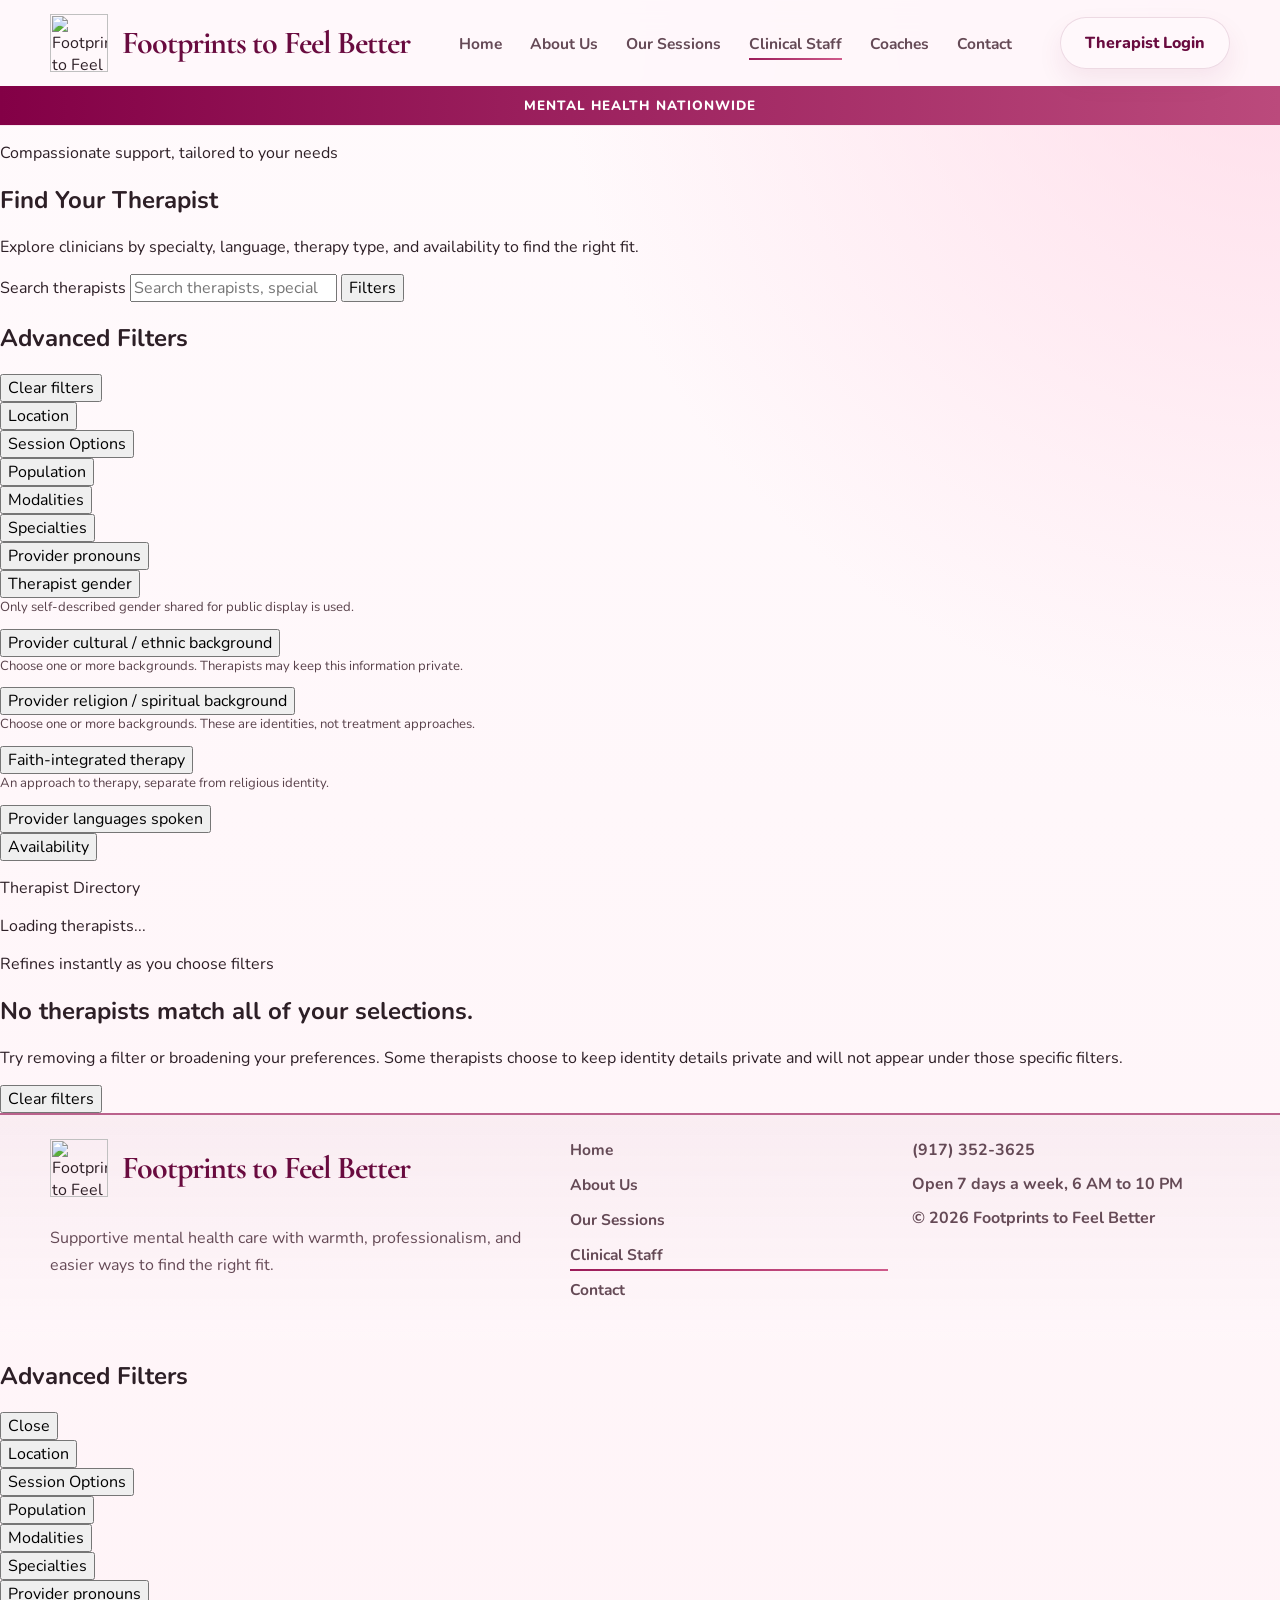
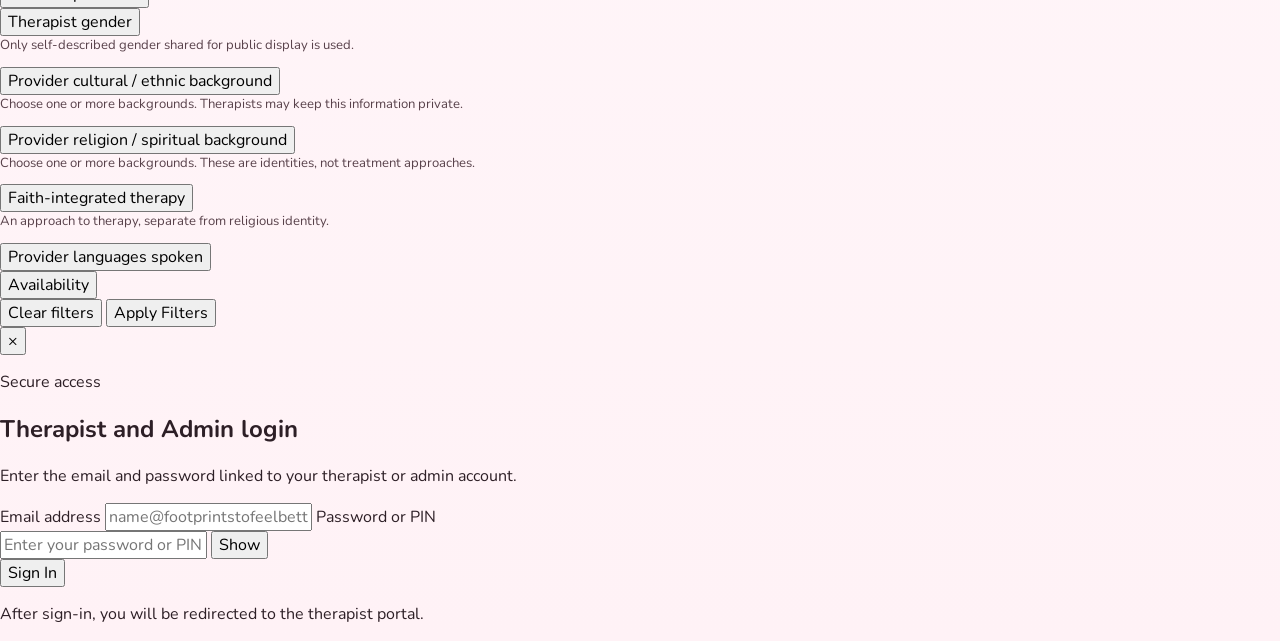
==== clinical-staff.html @ ba28eb24 "adding filter files" ====
<html lang="en">

<head>
  <meta charset="UTF-8">
  <meta name="viewport" content="width=device-width, initial-scale=1.0">
  <title>Find Your Therapist | Footprints to Feel Better</title>
  <meta name="description"
    content="Browse Footprints therapists by state, specialty, language, therapy type, price, and availability.">
  <link rel="icon" type="image/png" href="/icons/new-logo.png">
  <link rel="preconnect" href="https://fonts.googleapis.com">
  <link rel="preconnect" href="https://fonts.gstatic.com" crossorigin>
  <link
    href="https://fonts.googleapis.com/css2?family=Cormorant+Garamond:wght@500;600;700&family=Nunito:wght@400;500;600;700;800&display=swap"
    rel="stylesheet">
  <link rel="stylesheet" href="home.css">
  <link rel="stylesheet" href="style.css">
  <style>
    .identity-filter-note {
      font-size: .82rem;
      line-height: 1.5;
      color: #59424b;
      margin: 0 0 .7rem;
    }

    .identity-filter-group :is(button, input, select):focus-visible {
      outline: 3px solid #6f2143;
      outline-offset: 3px;
    }

    #languages-options,
    #mobile-languages-options {
      grid-template-columns: minmax(0, 1fr);
    }

    #languages-options .filter-checkbox,
    #mobile-languages-options .filter-checkbox {
      min-width: 0;
    }

    #languages-options .filter-checkbox span,
    #mobile-languages-options .filter-checkbox span {
      overflow-wrap: normal;
      word-break: normal;
    }

    .identity-filter-group[hidden] {
      display: none !important;
    }

    #pronouns-options,
    #mobile-pronouns-options {
      grid-template-columns: minmax(0, 1fr);
    }

    #specialties-options,
    #mobile-specialties-options {
      display: block;
    }

    .specialty-subgroup {
      border: 0;
      padding: 0;
      margin: 0 0 1rem;
      min-width: 0;
    }

    .specialty-subgroup legend {
      font-weight: 700;
      font-size: .85rem;
      margin-bottom: .5rem;
    }
  </style>
</head>

<body class="directory-page">
  <header class="home-header">
    <div class="home-topbar">
      <a class="home-brand" href="index.html" aria-label="Footprints to Feel Better home">
        <img class="home-brand-logo" src="/icons/new-logo.png" alt="Footprints to Feel Better logo">
        <span class="home-brand-name">Footprints to Feel Better</span>
      </a>
      <nav class="home-nav" aria-label="Primary">
        <a href="index.html">Home</a>
        <a href="about.html">About Us</a>
        <a href="sessions.html">Our Sessions</a>
        <a href="clinical-staff.html" aria-current="page">Clinical Staff</a>
        <a href="coaches.html">Coaches</a>
        <a href="contact.html">Contact</a>
      </nav>
      <div class="home-actions">
        <button class="home-cta home-cta-desktop" id="open-login-modal" type="button">Therapist Login</button>
        <button class="home-menu-toggle" id="menu-toggle" type="button" aria-expanded="false"
          aria-controls="mobile-menu" aria-label="Open menu">
          <span></span>
          <span></span>
          <span></span>
        </button>
      </div>
    </div>
    <div class="home-service-strip">Mental Health Nationwide</div>
    <div class="home-mobile-menu" id="mobile-menu" hidden>
      <nav class="home-mobile-links" aria-label="Mobile navigation">
        <a href="index.html">Home</a>
        <a href="about.html">About Us</a>
        <a href="sessions.html">Our Sessions</a>
        <a href="clinical-staff.html" aria-current="page">Clinical Staff</a>
        <a href="coaches.html">Coaches</a>
        <a href="contact.html">Contact</a>
      </nav>
      <a class="home-cta home-cta-mobile" href="clinical-staff.html">Find Your Therapist</a>
    </div>
  </header>

  <main>
    <section class="hero">
      <div class="hero-inner">
        <p class="eyebrow">Compassionate support, tailored to your needs</p>
        <h1>Find Your Therapist</h1>
        <p class="hero-copy">
          Explore clinicians by specialty, language, therapy type, and availability to find the right fit.
        </p>
      </div>
    </section>

    <section class="directory">
      <div class="toolbar">
        <div class="search-row">
          <label class="search-box" for="therapist-search">
            <span class="sr-only">Search therapists</span>
            <input id="therapist-search" type="search" placeholder="Search therapists, specialties, or languages">
          </label>
          <button class="mobile-filter-trigger" type="button" id="open-filters" aria-controls="mobile-filters"
            aria-expanded="false">
            <span class="filter-icon" aria-hidden="true"></span>
            Filters
          </button>
        </div>
        <div class="active-filters" id="active-filters" aria-live="polite"></div>
      </div>

      <div class="directory-layout">
        <aside class="filters-panel desktop-filters" aria-label="Advanced filters">
          <div class="filter-header">
            <h2>Advanced Filters</h2>
            <button class="text-button" type="button" data-clear-filters>Clear filters</button>
          </div>

          <div class="filter-group">
            <button class="filter-group-toggle" type="button" aria-expanded="true">
              <span>Location</span>
              <span class="filter-group-arrow" aria-hidden="true"></span>
            </button>
            <div class="filter-group-body">
              <div class="filter-options" id="state-options"></div>
            </div>
          </div>

          <div class="filter-group">
            <button class="filter-group-toggle" type="button" aria-expanded="true">
              <span>Session Options</span>
              <span class="filter-group-arrow" aria-hidden="true"></span>
            </button>
            <div class="filter-group-body">
              <div class="filter-options" id="sessionFormat-options"></div>
            </div>
          </div>

          <div class="filter-group">
            <button class="filter-group-toggle" type="button" aria-expanded="true">
              <span>Population</span>
              <span class="filter-group-arrow" aria-hidden="true"></span>
            </button>
            <div class="filter-group-body">
              <div class="filter-options" id="population-options"></div>
            </div>
          </div>

          <div class="filter-group">
            <button class="filter-group-toggle" type="button" aria-expanded="true">
              <span>Modalities</span>
              <span class="filter-group-arrow" aria-hidden="true"></span>
            </button>
            <div class="filter-group-body">
              <div class="filter-options" id="modalities-options"></div>
            </div>
          </div>

          <div class="filter-group">
            <button class="filter-group-toggle" type="button" aria-expanded="true">
              <span>Specialties</span>
              <span class="filter-group-arrow" aria-hidden="true"></span>
            </button>
            <div class="filter-group-body">
              <div class="filter-options" id="specialties-options"></div>
            </div>
          </div>

          <div class="filter-group identity-filter-group"><button class="filter-group-toggle" type="button"
              aria-expanded="true" aria-controls="pronouns-body"><span>Provider pronouns</span><span
                class="filter-group-arrow" aria-hidden="true"></span></button>
            <div class="filter-group-body" id="pronouns-body">
              <div class="filter-options" id="pronouns-options" role="group" aria-label="Provider pronouns"></div>
            </div>
          </div>
          <div class="filter-group identity-filter-group">
            <button class="filter-group-toggle" type="button" aria-expanded="true"
              aria-controls="gender-body"><span>Therapist gender</span><span class="filter-group-arrow"
                aria-hidden="true"></span></button>
            <div class="filter-group-body" id="gender-body">
              <p class="identity-filter-note">Only self-described gender shared for public display is used.</p>
              <div class="filter-options" id="gender-options" role="group" aria-label="Therapist gender"></div>
            </div>
          </div>
          <div class="filter-group identity-filter-group">
            <button class="filter-group-toggle" type="button" aria-expanded="true"
              aria-controls="culturalBackground-body"><span>Provider cultural / ethnic background</span><span
                class="filter-group-arrow" aria-hidden="true"></span></button>
            <div class="filter-group-body" id="culturalBackground-body">
              <p class="identity-filter-note">Choose one or more backgrounds. Therapists may keep this information
                private.</p>
              <div class="filter-options" id="culturalBackground-options" role="group"
                aria-label="Provider cultural / ethnic background"></div>
            </div>
          </div>
          <div class="filter-group identity-filter-group">
            <button class="filter-group-toggle" type="button" aria-expanded="true"
              aria-controls="religiousBackground-body"><span>Provider religion / spiritual background</span><span
                class="filter-group-arrow" aria-hidden="true"></span></button>
            <div class="filter-group-body" id="religiousBackground-body">
              <p class="identity-filter-note">Choose one or more backgrounds. These are identities, not treatment
                approaches.</p>
              <div class="filter-options" id="religiousBackground-options" role="group"
                aria-label="Provider religion / spiritual background"></div>
            </div>
          </div>
          <div class="filter-group identity-filter-group">
            <button class="filter-group-toggle" type="button" aria-expanded="true"
              aria-controls="faithIntegrated-body"><span>Faith-integrated therapy</span><span class="filter-group-arrow"
                aria-hidden="true"></span></button>
            <div class="filter-group-body" id="faithIntegrated-body">
              <p class="identity-filter-note">An approach to therapy, separate from religious identity.</p>
              <div class="filter-options" id="faithIntegrated-options" role="group"
                aria-label="Faith-integrated therapy"></div>
            </div>
          </div>
          <div class="filter-group">
            <button class="filter-group-toggle" type="button" aria-expanded="true">
              <span>Provider languages spoken</span>
              <span class="filter-group-arrow" aria-hidden="true"></span>
            </button>
            <div class="filter-group-body">
              <div class="filter-options" id="languages-options"></div>
            </div>
          </div>

          <div class="filter-group" hidden style="display:none">
            <button class="filter-group-toggle" type="button" aria-expanded="true">
              <span>Therapy Type</span>
              <span class="filter-group-arrow" aria-hidden="true"></span>
            </button>
            <div class="filter-group-body">
              <div class="filter-options" id="therapyTypes-options"></div>
            </div>
          </div>

          <div class="filter-group">
            <button class="filter-group-toggle" type="button" aria-expanded="true">
              <span>Availability</span>
              <span class="filter-group-arrow" aria-hidden="true"></span>
            </button>
            <div class="filter-group-body">
              <div class="filter-options" id="availability-options"></div>
            </div>
          </div>

          <!-- Price range filter temporarily disabled while pricing structure is being revised.
          <div class="filter-group">
            <button class="filter-group-toggle" type="button" aria-expanded="true">
              <span>Price Range</span>
              <span class="filter-group-arrow" aria-hidden="true"></span>
            </button>
            <div class="filter-group-body">
              <div class="filter-range-header">
                <output id="price-output">$0 - $300+</output>
              </div>
              <div class="range-grid">
                <label>
                  <span>Minimum</span>
                  <input type="range" id="price-min" min="0" max="300" step="25" value="0">
                </label>
                <label>
                  <span>Maximum</span>
                  <input type="range" id="price-max" min="0" max="300" step="25" value="300">
                </label>
              </div>
            </div>
          </div>
          -->

        </aside>

        <section class="results-panel">
          <div class="results-topline">
            <div>
              <p class="results-label">Therapist Directory</p>
              <p class="results-count" id="results-count" role="status" aria-live="polite" aria-atomic="true">Loading
                therapists...</p>
            </div>
            <p class="results-note">Refines instantly as you choose filters</p>
          </div>

          <div class="no-results hidden" id="no-results" role="status">
            <h2>No therapists match all of your selections.</h2>
            <p>Try removing a filter or broadening your preferences. Some therapists choose to keep identity details
              private and will not appear under those specific filters.</p><button class="secondary-button"
              type="button" data-clear-filters>Clear filters</button>
          </div>
          <div class="cards-grid" id="cards-grid" aria-live="polite"></div>
          <nav class="pagination hidden" id="pagination" aria-label="Therapist pages"></nav>
        </section>
      </div>
    </section>
  </main>

  <footer class="home-footer">
    <div class="home-shell home-footer-grid">
      <div>
        <a class="home-brand home-brand-footer" href="index.html">
          <img class="home-brand-logo" src="/icons/new-logo.png" alt="Footprints to Feel Better logo">
          <span class="home-brand-name">Footprints to Feel Better</span>
        </a>
        <p class="home-footer-copy">
          Supportive mental health care with warmth, professionalism, and easier ways to find the right fit.
        </p>
      </div>
      <div class="home-footer-links">
        <a href="index.html">Home</a>
        <a href="about.html">About Us</a>
        <a href="sessions.html">Our Sessions</a>
        <a href="clinical-staff.html" aria-current="page">Clinical Staff</a>
        <a href="contact.html">Contact</a>
      </div>
      <div class="home-footer-contact">
        <a href="tel:+19173523625">(917) 352-3625</a>
        <p>Open 7 days a week, 6 AM to 10 PM</p>
        <p id="home-year"></p>
      </div>
    </div>
  </footer>

  <div class="mobile-filters-backdrop hidden" id="mobile-filters-backdrop"></div>
  <aside class="mobile-filters hidden" id="mobile-filters" role="dialog" aria-modal="true"
    aria-label="Therapist filters">
    <div class="mobile-sheet-handle" aria-hidden="true"></div>
    <div class="filter-header">
      <h2>Advanced Filters</h2>
      <button class="text-button" type="button" id="close-filters">Close</button>
    </div>
    <div class="mobile-filters-content">
      <div class="filter-group">
        <button class="filter-group-toggle" type="button" aria-expanded="true">
          <span>Location</span>
          <span class="filter-group-arrow" aria-hidden="true"></span>
        </button>
        <div class="filter-group-body">
          <div class="filter-options" id="mobile-state-options"></div>
        </div>
      </div>

      <div class="filter-group">
        <button class="filter-group-toggle" type="button" aria-expanded="true">
          <span>Session Options</span>
          <span class="filter-group-arrow" aria-hidden="true"></span>
        </button>
        <div class="filter-group-body">
          <div class="filter-options" id="mobile-sessionFormat-options"></div>
        </div>
      </div>

      <div class="filter-group">
        <button class="filter-group-toggle" type="button" aria-expanded="true">
          <span>Population</span>
          <span class="filter-group-arrow" aria-hidden="true"></span>
        </button>
        <div class="filter-group-body">
          <div class="filter-options" id="mobile-population-options"></div>
        </div>
      </div>

      <div class="filter-group">
        <button class="filter-group-toggle" type="button" aria-expanded="true">
          <span>Modalities</span>
          <span class="filter-group-arrow" aria-hidden="true"></span>
        </button>
        <div class="filter-group-body">
          <div class="filter-options" id="mobile-modalities-options"></div>
        </div>
      </div>

      <div class="filter-group">
        <button class="filter-group-toggle" type="button" aria-expanded="true">
          <span>Specialties</span>
          <span class="filter-group-arrow" aria-hidden="true"></span>
        </button>
        <div class="filter-group-body">
          <div class="filter-options" id="mobile-specialties-options"></div>
        </div>
      </div>

      <div class="filter-group identity-filter-group"><button class="filter-group-toggle" type="button"
          aria-expanded="true" aria-controls="mobile-pronouns-body"><span>Provider pronouns</span><span
            class="filter-group-arrow" aria-hidden="true"></span></button>
        <div class="filter-group-body" id="mobile-pronouns-body">
          <div class="filter-options" id="mobile-pronouns-options" role="group" aria-label="Provider pronouns"></div>
        </div>
      </div>
      <div class="filter-group identity-filter-group">
        <button class="filter-group-toggle" type="button" aria-expanded="true"
          aria-controls="mobile-gender-body"><span>Therapist gender</span><span class="filter-group-arrow"
            aria-hidden="true"></span></button>
        <div class="filter-group-body" id="mobile-gender-body">
          <p class="identity-filter-note">Only self-described gender shared for public display is used.</p>
          <div class="filter-options" id="mobile-gender-options" role="group" aria-label="Therapist gender"></div>
        </div>
      </div>
      <div class="filter-group identity-filter-group">
        <button class="filter-group-toggle" type="button" aria-expanded="true"
          aria-controls="mobile-culturalBackground-body"><span>Provider cultural / ethnic background</span><span
            class="filter-group-arrow" aria-hidden="true"></span></button>
        <div class="filter-group-body" id="mobile-culturalBackground-body">
          <p class="identity-filter-note">Choose one or more backgrounds. Therapists may keep this information private.
          </p>
          <div class="filter-options" id="mobile-culturalBackground-options" role="group"
            aria-label="Provider cultural / ethnic background"></div>
        </div>
      </div>
      <div class="filter-group identity-filter-group">
        <button class="filter-group-toggle" type="button" aria-expanded="true"
          aria-controls="mobile-religiousBackground-body"><span>Provider religion / spiritual background</span><span
            class="filter-group-arrow" aria-hidden="true"></span></button>
        <div class="filter-group-body" id="mobile-religiousBackground-body">
          <p class="identity-filter-note">Choose one or more backgrounds. These are identities, not treatment
            approaches.</p>
          <div class="filter-options" id="mobile-religiousBackground-options" role="group"
            aria-label="Provider religion / spiritual background"></div>
        </div>
      </div>
      <div class="filter-group identity-filter-group">
        <button class="filter-group-toggle" type="button" aria-expanded="true"
          aria-controls="mobile-faithIntegrated-body"><span>Faith-integrated therapy</span><span
            class="filter-group-arrow" aria-hidden="true"></span></button>
        <div class="filter-group-body" id="mobile-faithIntegrated-body">
          <p class="identity-filter-note">An approach to therapy, separate from religious identity.</p>
          <div class="filter-options" id="mobile-faithIntegrated-options" role="group"
            aria-label="Faith-integrated therapy"></div>
        </div>
      </div>
      <div class="filter-group">
        <button class="filter-group-toggle" type="button" aria-expanded="true">
          <span>Provider languages spoken</span>
          <span class="filter-group-arrow" aria-hidden="true"></span>
        </button>
        <div class="filter-group-body">
          <div class="filter-options" id="mobile-languages-options"></div>
        </div>
      </div>

      <div class="filter-group" hidden style="display:none">
        <button class="filter-group-toggle" type="button" aria-expanded="true">
          <span>Therapy Type</span>
          <span class="filter-group-arrow" aria-hidden="true"></span>
        </button>
        <div class="filter-group-body">
          <div class="filter-options" id="mobile-therapyTypes-options"></div>
        </div>
      </div>

      <div class="filter-group">
        <button class="filter-group-toggle" type="button" aria-expanded="true">
          <span>Availability</span>
          <span class="filter-group-arrow" aria-hidden="true"></span>
        </button>
        <div class="filter-group-body">
          <div class="filter-options" id="mobile-availability-options"></div>
        </div>
      </div>

      <!-- Mobile price range filter temporarily disabled while pricing structure is being revised.
      <div class="filter-group">
        <button class="filter-group-toggle" type="button" aria-expanded="true">
          <span>Price Range</span>
          <span class="filter-group-arrow" aria-hidden="true"></span>
        </button>
        <div class="filter-group-body">
          <div class="filter-range-header">
            <output id="mobile-price-output">$0 - $300+</output>
          </div>
          <div class="range-grid">
            <label>
              <span>Minimum</span>
              <input type="range" id="mobile-price-min" min="0" max="300" step="25" value="0">
            </label>
            <label>
              <span>Maximum</span>
              <input type="range" id="mobile-price-max" min="0" max="300" step="25" value="300">
            </label>
          </div>
        </div>
      </div>
      -->
    </div>
    <div class="mobile-actions">
      <button class="secondary-button" type="button" data-clear-filters>Clear filters</button>
      <button class="primary-button" type="button" id="apply-mobile-filters">Apply Filters</button>
    </div>
  </aside>

  <div class="auth-modal hidden" id="login-modal" aria-hidden="true">
    <div class="auth-modal-backdrop" data-close-login-modal></div>
    <div class="auth-modal-card" role="dialog" aria-modal="true" aria-labelledby="login-modal-title">
      <button class="auth-modal-close" type="button" data-close-login-modal aria-label="Close login dialog">×</button>
      <p class="auth-modal-eyebrow">Secure access</p>
      <h2 id="login-modal-title">Therapist and Admin login</h2>
      <p class="auth-modal-copy">Enter the email and password linked to your therapist or admin account.</p>
      <form id="therapist-login-form" class="auth-modal-form">
        <label class="auth-modal-field" for="therapist-login-email-input">
          <span>Email address</span>
          <input id="therapist-login-email-input" type="email" placeholder="name@footprintstofeelbetter.com" required>
        </label>
        <label class="auth-modal-field" for="therapist-login-password-input">
          <span>Password or PIN</span>
          <div class="password-input-wrap">
            <input id="therapist-login-password-input" type="password" placeholder="Enter your password or PIN"
              required>
            <button type="button" class="password-toggle" data-password-toggle
              data-target="therapist-login-password-input" aria-label="Show password">Show</button>
          </div>
        </label>
        <button class="primary-button" type="submit">Sign In</button>
      </form>
      <p class="auth-modal-status" id="login-modal-status">After sign-in, you will be redirected to the therapist
        portal.</p>
    </div>
  </div>

  <script src="https://cdn.jsdelivr.net/npm/@supabase/supabase-js@2"></script>
  <script src="supabase-config.js"></script>
  <script src="supabase-client.js"></script>
  <script src="therapists-data.js?v=20261005-english-normalized"></script>
  <script src="therapist-filters.js?v=20261006-inperson17"></script>
  <script src="script.js?v=20261006-schizophrenia-9" defer></script>
</body>
</html>
---- home.css ----
:root {
  --rose-950: #690b3f;
  --rose-900: #830046;
  --rose-800: #9b1b59;
  --rose-700: #b43670;
  --rose-600: #cf5a8b;
  --rose-300: #f7bfd1;
  --rose-200: #f9d8e3;
  --rose-100: #fff0f4;
  --rose-050: #fff8fa;
  --ink-900: #2d1f26;
  --ink-700: #654a56;
  --ink-500: #8a6c78;
  --line: rgba(137, 83, 105, 0.18);
  --shadow-soft: 0 22px 60px rgba(101, 32, 65, 0.12);
  --shadow-card: 0 16px 36px rgba(95, 25, 57, 0.1);
  --radius-xl: 32px;
  --radius-lg: 24px;
  --radius-md: 18px;
  --shell: min(1180px, calc(100% - 40px));
}

*,
*::before,
*::after {
  box-sizing: border-box;
}

html {
  scroll-behavior: smooth;
}

body {
  margin: 0;
  font-family: "Nunito", sans-serif;
  color: var(--ink-900);
  background:
    radial-gradient(circle at top right, rgba(255, 209, 226, 0.7), transparent 28%),
    linear-gradient(180deg, #fffafc 0%, #fff7fa 36%, #fff2f6 100%);
}

img {
  display: block;
  max-width: 100%;
}

a {
  color: inherit;
  text-decoration: none;
}

button,
input,
textarea,
select {
  font: inherit;
}

.home-shell {
  width: var(--shell);
  margin: 0 auto;
}

.home-header {
  position: sticky;
  top: 0;
  z-index: 40;
  backdrop-filter: blur(18px);
  background: rgba(255, 248, 251, 0.9);
  border-bottom: 1px solid rgba(155, 27, 89, 0.08);
}

.home-topbar {
  width: var(--shell);
  min-height: 86px;
  margin: 0 auto;
  display: grid;
  grid-template-columns: auto 1fr auto;
  align-items: center;
  gap: 24px;
}

.home-brand {
  display: inline-flex;
  align-items: center;
  gap: 14px;
}

.home-brand-logo {
  width: 58px;
  height: 58px;
  object-fit: contain;
}

.home-brand-name {
  font-family: "Cormorant Garamond", serif;
  font-size: 2rem;
  line-height: 1;
  font-weight: 700;
  color: var(--rose-950);
  letter-spacing: -0.03em;
}

.home-nav {
  display: flex;
  justify-content: center;
  gap: 28px;
}

.home-nav a,
.home-mobile-links a,
.home-footer-links a {
  position: relative;
  font-size: 0.97rem;
  font-weight: 700;
  color: var(--ink-700);
}

.home-nav a::after,
.home-mobile-links a::after,
.home-footer-links a::after {
  content: "";
  position: absolute;
  left: 0;
  bottom: -6px;
  width: 100%;
  height: 2px;
  background: linear-gradient(90deg, var(--rose-800), var(--rose-600));
  transform: scaleX(0);
  transform-origin: left;
  transition: transform 180ms ease;
}

.home-nav a:hover::after,
.home-nav a[aria-current="page"]::after,
.home-mobile-links a:hover::after,
.home-mobile-links a[aria-current="page"]::after,
.home-footer-links a:hover::after,
.home-footer-links a[aria-current="page"]::after {
  transform: scaleX(1);
}

.home-actions {
  display: flex;
  align-items: center;
  gap: 14px;
}

.home-phone {
  font-weight: 800;
  color: var(--rose-950);
  white-space: nowrap;
}

.home-cta {
  display: inline-flex;
  align-items: center;
  justify-content: center;
  padding: 14px 24px;
  border-radius: 999px;
  border: 1px solid rgba(105, 11, 63, 0.12);
  background: #fff8fbc2;
  color: var(--rose-950);
  font-weight: 800;
  box-shadow: 0 12px 26px rgba(145, 25, 73, 0.08);
  transition:
    transform 180ms ease,
    box-shadow 180ms ease,
    background 220ms ease,
    color 220ms ease,
    border-color 220ms ease;
}

.home-cta:hover,
.home-secondary-link:hover,
.service-card a:hover {
  transform: translateY(-1px);
}

.home-cta:hover {
  border-color: var(--rose-950);
  background: var(--rose-950);
  color: #fff;
  box-shadow: 0 16px 30px rgba(105, 11, 63, 0.2);
}

.home-menu-toggle {
  display: none;
  width: 48px;
  height: 48px;
  padding: 0;
  border: 1px solid rgba(155, 27, 89, 0.14);
  border-radius: 16px;
  background: rgba(255, 255, 255, 0.7);
  cursor: pointer;
}

.home-menu-toggle span {
  display: block;
  width: 22px;
  height: 2px;
  margin: 5px auto;
  border-radius: 999px;
  background: var(--rose-950);
  transition: transform 180ms ease, opacity 180ms ease;
}

.home-menu-toggle.is-open span:nth-child(1) {
  transform: translateY(7px) rotate(45deg);
}

.home-menu-toggle.is-open span:nth-child(2) {
  opacity: 0;
}

.home-menu-toggle.is-open span:nth-child(3) {
  transform: translateY(-7px) rotate(-45deg);
}

.home-service-strip {
  padding: 10px 16px;
  text-align: center;
  font-size: 0.84rem;
  font-weight: 800;
  letter-spacing: 0.08em;
  text-transform: uppercase;
  color: #fff;
  background: linear-gradient(90deg, var(--rose-900), #bb4a7c);
}

.home-update-bar {
  display: grid;
  grid-template-columns: auto 1fr;
  align-items: center;
  gap: 14px;
  padding: 10px 18px;
  border-top: 1px solid rgba(155, 27, 89, 0.12);
  border-bottom: 1px solid rgba(155, 27, 89, 0.12);
  background: linear-gradient(90deg, rgba(255, 233, 240, 0.9), rgba(255, 247, 250, 0.96));
}

.home-update-cta {
  display: inline-flex;
  align-items: center;
  justify-content: center;
  min-height: 40px;
  padding: 10px 16px;
  border-radius: 999px;
  background: linear-gradient(135deg, var(--rose-900), var(--rose-700));
  color: #fff;
  font-size: 0.82rem;
  font-weight: 800;
  letter-spacing: 0.06em;
  text-transform: uppercase;
  white-space: nowrap;
}

.home-update-ticker {
  overflow: hidden;
  min-width: 0;
}

.home-update-ticker p {
  width: max-content;
  margin: 0;
  padding-left: 100%;
  color: var(--rose-950);
  font-size: 0.9rem;
  font-weight: 800;
  letter-spacing: 0.01em;
  white-space: nowrap;
  animation: home-ticker-scroll 18s linear infinite;
}

@keyframes home-ticker-scroll {
  from {
    transform: translateX(0);
  }
  to {
    transform: translateX(-100%);
  }
}

.home-mobile-menu {
  width: var(--shell);
  margin: 0 auto 18px;
  padding: 18px;
  border: 1px solid var(--line);
  border-radius: 24px;
  background: rgba(255, 255, 255, 0.9);
  box-shadow: var(--shadow-card);
}

.home-mobile-links {
  display: grid;
  gap: 18px;
  margin-bottom: 18px;
}

.landing-hero {
  position: relative;
  isolation: isolate;
  min-height: min(760px, calc(100vh - 144px));
  display: flex;
  align-items: center;
  overflow: hidden;
  background: #fff2f7;
}

.landing-hero::before,
.landing-hero::after {
  display: none;
}

.landing-hero-media {
  position: absolute;
  inset: 0;
  z-index: -2;
  width: 100%;
}

.landing-hero-media::before {
  content: "";
  position: absolute;
  inset: 0;
  z-index: 1;
  background: linear-gradient(90deg, #fff2f7 0%, rgba(255, 242, 247, 0.98) 25%, rgba(255, 242, 247, 0.6) 38%, rgba(255, 242, 247, 0) 55%);
}

.landing-hero-media img {
  width: 100%;
  height: 100%;
  object-fit: cover;
  object-position: right center;
}

.landing-hero-inner {
  width: var(--shell);
  padding: 50px 0 60px;
}

.landing-hero-copy {
  width: min(50vw, 650px);
  max-width: 100%;
}

.landing-hero-kicker {
  display: inline-flex;
  align-items: center;
  gap: 10px;
  margin: 0 0 34px;
  padding: 10px 22px;
  border-radius: 99px;
  background: rgba(247, 191, 209, 0.34);
  color: var(--rose-900);
  font-size: 0.88rem;
  font-weight: 800;
  letter-spacing: 0.06em;
  text-transform: uppercase;
}

.landing-hero-kicker-icon {
  width: 18px;
  height: 18px;
  color: var(--rose-800);
  object-fit: contain;
}

.landing-hero h1 {
  max-width: 22ch;
  margin: 0;
  color: var(--rose-950);
  font-family: "Cormorant Garamond", serif;
  font-size: clamp(3.2rem, 4.8vw, 5.4rem);
  font-weight: 700;
  line-height: 0.98;
}

.landing-hero-copy > p:not(.landing-hero-kicker) {
  max-width: 620px;
  margin: 28px 0 0;
  color: #46515a;
  font-size: 1.3rem;
  font-weight: 600;
  line-height: 1.62;
}

.landing-hero-actions {
  display: flex;
  flex-wrap: wrap;
  gap: 12px;
  margin-top: 52px;
}

.landing-hero-button {
  display: inline-flex;
  align-items: center;
  justify-content: center;
  gap: 10px;
  min-width: 190px;
  min-height: 64px;
  padding: 14px 24px;
  border: 1px solid rgba(105, 11, 63, 0.12);
  border-radius: 999px;
  background: #fff8fbc2;
  color: var(--rose-950);
  font-size: 1.1rem;
  font-weight: 900;
  box-shadow: 0 12px 28px rgba(145, 25, 73, 0.08);
  transition:
    transform 180ms ease,
    box-shadow 180ms ease,
    background 220ms ease,
    color 220ms ease,
    border-color 220ms ease;
}
.landing-hero-button:hover {
  border-color: var(--rose-950);
  background: var(--rose-950);
  color: #fff;
}

.landing-hero-button-primary {
  border-color: rgba(105, 11, 63, 0.12);
  background: #fff8fbc2;
  color: var(--rose-950);
}

.landing-hero-button-primary:hover {
  border-color: var(--rose-950);
  background: var(--rose-950);
  color: #fff;
}

@media (max-width: 1280px) and (min-width: 901px) {
  .landing-hero-copy {
    width: min(50vw, 600px);
  }

  .landing-hero h1 {
    font-size: clamp(3.2rem, 4.8vw, 4.8rem);
  }

  .landing-hero-button {
    min-width: 175px;
    padding-inline: 18px;
    min-height: 58px;
    font-size: 1rem;
  }
}

.landing-hero-button:hover {
  transform: translateY(-1px);
  box-shadow: 0 18px 34px rgba(145, 25, 73, 0.16);
}


.landing-hero-button span {
  display: inline-flex;
  align-items: center;
  justify-content: center;
  width: 28px;
  height: 28px;
  flex: 0 0 auto;
  font-size: 1.15rem;
  line-height: 1;
}

.landing-hero-button-icon {
  width: 28px;
  height: 28px;
  flex: 0 0 auto;
  object-fit: contain;
}

.home-hero {
  padding: 40px 0 52px;
}

.home-hero-grid {
  display: grid;
  grid-template-columns: minmax(0, 1.05fr) minmax(360px, 0.95fr);
  gap: 44px;
  align-items: stretch;
  padding: 28px;
  border: 1px solid rgba(155, 27, 89, 0.1);
  border-radius: 40px;
  background:
    radial-gradient(circle at top left, rgba(255, 220, 233, 0.8), transparent 34%),
    linear-gradient(135deg, rgba(255, 255, 255, 0.9), rgba(255, 244, 248, 0.95));
  box-shadow: var(--shadow-soft);
}

.home-eyebrow,
.home-section-tag,
.service-card-tag,
.home-feature-label {
  margin: 0 0 14px;
  font-size: 0.82rem;
  font-weight: 800;
  letter-spacing: 0.14em;
  text-transform: uppercase;
  color: var(--rose-800);
}

.home-hero-copy h1,
.home-section-copy h2,
.home-section-head h2,
.home-cta-band h2,
.home-feature-panel h2 {
  margin: 0;
  font-family: "Cormorant Garamond", serif;
  font-weight: 700;
  letter-spacing: -0.03em;
  color: var(--rose-950);
}

.home-hero-copy h1 {
  font-size: clamp(3rem, 6vw, 5.65rem);
  line-height: 0.96;
  max-width: 11ch;
}

.home-lead,
.home-section-copy p,
.service-card p,
.home-therapist-copy,
.home-feature-text,
.home-footer-copy,
.home-section-intro,
.home-cta-band-copy,
.home-cta-band-note,
.home-insurance-card li,
.home-insurance-aside p,
.home-insurance-note,
.home-spanish-card p {
  color: var(--ink-700);
  line-height: 1.72;
}

.home-lead {
  max-width: 58ch;
  margin: 24px 0 0;
  font-size: 1.08rem;
}

.home-hero-actions {
  display: flex;
  flex-wrap: wrap;
  gap: 14px;
  margin-top: 30px;
}

.home-secondary-link,
.home-inline-link,
.service-card a {
  display: inline-flex;
  align-items: center;
  justify-content: center;
  padding: 14px 22px;
  border-radius: 999px;
  border: 1px solid rgba(155, 27, 89, 0.2);
  color: var(--rose-950);
  background: rgba(255, 255, 255, 0.72);
  font-weight: 800;
  transition:
    transform 180ms ease,
    background 420ms ease,
    color 420ms ease,
    border-color 420ms ease,
    box-shadow 420ms ease;
}

.home-inline-link:hover {
  transform: translateY(-1px);
  color: #fff;
  border-color: transparent;
  background: linear-gradient(135deg, var(--rose-900), var(--rose-700));
  box-shadow: 0 12px 24px rgba(145, 25, 73, 0.18);
}

.home-trust-row {
  display: grid;
  grid-template-columns: repeat(3, minmax(0, 1fr));
  gap: 14px;
  margin-top: 34px;
}

.home-trust-card,
.home-value-card,
.service-card,
.home-therapist-card {
  border: 1px solid var(--line);
  border-radius: var(--radius-lg);
  background: rgba(255, 255, 255, 0.78);
  box-shadow: var(--shadow-card);
}

.home-trust-card {
  padding: 18px 16px;
}

.home-trust-card strong {
  display: block;
  margin-bottom: 6px;
  color: var(--rose-950);
  font-size: 1.05rem;
}

.home-trust-card span {
  color: var(--ink-700);
  font-size: 0.92rem;
}

.home-hero-visual {
  position: relative;
  min-height: 100%;
}

.home-hero-orb {
  position: absolute;
  border-radius: 999px;
  filter: blur(8px);
}

.home-hero-orb-one {
  inset: 14px auto auto 22px;
  width: 220px;
  height: 220px;
  background: radial-gradient(circle, rgba(255, 202, 223, 0.9), rgba(255, 202, 223, 0.1));
}

.home-hero-orb-two {
  right: 14px;
  bottom: 44px;
  width: 260px;
  height: 260px;
  background: radial-gradient(circle, rgba(208, 107, 151, 0.28), rgba(208, 107, 151, 0.02));
}

.home-feature-panel {
  position: relative;
  inset: auto;
  display: grid;
  align-content: start;
  gap: 22px;
  min-height: 100%;
  padding: 28px;
  margin-left: 0;
  border: 1px solid rgba(155, 27, 89, 0.14);
  border-radius: 32px;
  background:
    linear-gradient(180deg, rgba(255, 255, 255, 0.93), rgba(255, 241, 246, 0.9)),
    linear-gradient(135deg, rgba(244, 200, 218, 0.35), rgba(255, 255, 255, 0.18));
  box-shadow: var(--shadow-soft);
}

.home-feature-visual {
  position: relative;
  min-height: 0;
  aspect-ratio: 3 / 4;
  border-radius: 24px;
  overflow: hidden;
  background:
    linear-gradient(135deg, rgba(125, 12, 74, 0.9), rgba(210, 114, 157, 0.78)),
    radial-gradient(circle at top right, rgba(255, 235, 242, 0.5), transparent 30%);
  box-shadow: inset 0 1px 0 rgba(255, 255, 255, 0.22);
}

.home-feature-visual::before,
.home-feature-visual::after {
  content: "";
  position: absolute;
  border-radius: 999px;
  background: rgba(255, 236, 243, 0.2);
}

.home-feature-visual::before {
  width: 180px;
  height: 180px;
  left: -34px;
  bottom: -58px;
}

.home-feature-visual::after {
  width: 128px;
  height: 128px;
  right: 18px;
  top: 18px;
}

.home-feature-visual-main {
  position: absolute;
  inset: 18px 18px 52px;
  border-radius: 20px;
  border: 1px solid rgba(255, 255, 255, 0.28);
  overflow: hidden;
  display: grid;
  place-items: center;
  background: linear-gradient(180deg, rgba(255, 248, 251, 0.98), rgba(255, 233, 240, 0.9));
}

.home-feature-visual-main img {
  width: 100%;
  height: 100%;
  object-fit: cover;
  object-position: center center;
}

.home-feature-visual-note {
  position: absolute;
  left: 18px;
  right: 18px;
  bottom: 14px;
  padding: 10px 14px;
  border-radius: 999px;
  background: rgba(255, 248, 251, 0.86);
  color: var(--rose-950);
  font-size: 0.83rem;
  font-weight: 800;
  text-align: center;
  letter-spacing: 0.04em;
  text-transform: uppercase;
}

.home-feature-panel-top h2 {
  font-size: clamp(1.9rem, 3.5vw, 2.9rem);
  line-height: 0.95;
  max-width: 14ch;
}

.home-feature-text {
  margin: 0;
  max-width: 34ch;
}

.home-feature-points {
  display: grid;
  gap: 10px;
}

.home-feature-points span {
  display: inline-flex;
  align-items: center;
  gap: 10px;
  min-height: 44px;
  padding: 10px 14px;
  border-radius: 16px;
  background: rgba(255, 255, 255, 0.72);
  border: 1px solid rgba(155, 27, 89, 0.12);
  color: var(--rose-950);
  font-size: 0.94rem;
  font-weight: 800;
}

.home-feature-points span::before {
  content: "";
  width: 10px;
  height: 10px;
  flex: 0 0 auto;
  border-radius: 50%;
  background: linear-gradient(135deg, var(--rose-800), var(--rose-600));
}

.home-mini-profiles {
  display: grid;
  gap: 16px;
}

.mini-profile {
  display: grid;
  grid-template-columns: 68px 1fr;
  gap: 14px;
  align-items: center;
  padding: 14px;
  border: 1px solid rgba(155, 27, 89, 0.12);
  border-radius: 22px;
  background: rgba(255, 255, 255, 0.72);
}

.mini-profile img {
  width: 68px;
  height: 68px;
  border-radius: 22px;
  object-fit: cover;
}

.mini-profile strong,
.home-therapist-content h3,
.service-card h3,
.home-value-card h3 {
  display: block;
  color: var(--rose-950);
}

.mini-profile span {
  color: var(--ink-700);
  font-size: 0.92rem;
}

.home-philosophy,
.home-services,
.home-spotlight {
  padding: 34px 0 80px;
}

.home-two-column {
  display: grid;
  grid-template-columns: minmax(0, 0.95fr) minmax(0, 1.05fr);
  gap: 34px;
  align-items: start;
}

.home-section-copy h2,
.home-section-head h2,
.home-cta-band h2 {
  font-size: clamp(2.45rem, 4vw, 4rem);
  line-height: 0.98;
  max-width: 14ch;
}

.home-section-copy p {
  margin: 16px 0 0;
}

.home-values-grid {
  display: grid;
  grid-template-columns: repeat(2, minmax(0, 1fr));
  gap: 16px;
}

.home-value-card {
  padding: 24px;
}

.home-value-card span {
  display: inline-flex;
  align-items: center;
  justify-content: center;
  width: 42px;
  height: 42px;
  margin-bottom: 18px;
  border-radius: 50%;
  background: var(--rose-100);
  color: var(--rose-900);
  font-weight: 800;
}

.home-value-card.accent {
  background: linear-gradient(180deg, rgba(255, 233, 240, 0.96), rgba(255, 255, 255, 0.82));
}

.home-section-head {
  display: flex;
  align-items: end;
  justify-content: space-between;
  gap: 24px;
  margin-bottom: 28px;
}

.home-section-head-stack {
  margin-bottom: 22px;
}

.home-section-intro {
  max-width: 68ch;
  margin: 14px 0 0;
}

.home-services-grid {
  display: grid;
  grid-template-columns: repeat(12, minmax(0, 1fr));
  gap: 16px;
}

.service-card {
  display: flex;
  flex-direction: column;
  gap: 18px;
  padding: 26px;
}

.service-card-large {
  grid-column: span 7;
  min-height: 280px;
  justify-content: space-between;
  background:
    linear-gradient(135deg, rgba(118, 8, 67, 0.95), rgba(185, 74, 123, 0.84)),
    rgba(255, 255, 255, 0.92);
  color: #fff;
}

.service-card-large h3,
.service-card-large p,
.service-card-large .service-card-tag {
  color: #fff;
}

.service-card:nth-child(2),
.service-card:nth-child(3) {
  grid-column: span 5;
}

.service-card-soft {
  grid-column: span 7;
  background: linear-gradient(180deg, rgba(255, 242, 246, 0.92), rgba(255, 255, 255, 0.84));
}

.service-card-media {
  min-height: 158px;
  border-radius: 24px;
  border: 1px solid rgba(155, 27, 89, 0.12);
  background:
    linear-gradient(135deg, rgba(255, 233, 240, 0.96), rgba(255, 255, 255, 0.72)),
    repeating-linear-gradient(
      45deg,
      rgba(181, 69, 119, 0.08),
      rgba(181, 69, 119, 0.08) 16px,
      rgba(255, 255, 255, 0.15) 16px,
      rgba(255, 255, 255, 0.15) 32px
    );
  display: grid;
  place-items: end start;
  overflow: hidden;
}

.service-card-media span {
  margin: 16px;
  padding: 9px 14px;
  border-radius: 999px;
  background: rgba(255, 255, 255, 0.88);
  color: var(--rose-950);
  font-size: 0.78rem;
  font-weight: 800;
  letter-spacing: 0.05em;
  text-transform: uppercase;
}

.service-card-media-large {
  min-height: 200px;
  border-color: rgba(255, 255, 255, 0.18);
  background:
    linear-gradient(135deg, rgba(255, 222, 235, 0.34), rgba(255, 255, 255, 0.12)),
    radial-gradient(circle at top right, rgba(255, 255, 255, 0.28), transparent 28%),
    linear-gradient(135deg, rgba(255, 255, 255, 0.14), rgba(255, 255, 255, 0.06));
}

.service-card-media-large span {
  background: rgba(255, 240, 246, 0.92);
}

.service-card-media-wide {
  min-height: 184px;
}

@media (max-width: 1180px) {
  .home-services-grid {
    grid-template-columns: repeat(2, minmax(0, 1fr));
  }

  .service-card-large,
  .service-card:nth-child(2),
  .service-card:nth-child(3),
  .service-card-soft {
    grid-column: auto;
  }

  .service-card-large,
  .service-card-soft {
    min-height: 100%;
  }

  .service-card-media-large,
  .service-card-media-wide {
    min-height: 170px;
  }
}

.home-therapist-grid {
  display: grid;
  grid-template-columns: repeat(3, minmax(0, 1fr));
  gap: 18px;
}

.home-insurance {
  padding: 0 0 80px;
}

.home-insurance-panel {
  display: grid;
  grid-template-columns: minmax(0, 1.3fr) minmax(280px, 0.7fr);
  gap: 18px;
}

.home-insurance-copy,
.home-insurance-aside,
.home-spanish-card {
  border: 1px solid var(--line);
  border-radius: 30px;
  box-shadow: var(--shadow-card);
}

.home-insurance-copy {
  padding: 28px;
  background: rgba(255, 255, 255, 0.82);
}

.home-insurance-subhead {
  margin: 0 0 18px;
  color: var(--rose-900);
  font-size: 0.95rem;
  font-weight: 800;
  text-transform: uppercase;
  letter-spacing: 0.08em;
}

.home-insurance-grid {
  display: grid;
  grid-template-columns: repeat(2, minmax(0, 1fr));
  gap: 16px;
}

.home-insurance-card {
  padding: 22px;
  border-radius: 24px;
  background: linear-gradient(180deg, rgba(255, 248, 251, 0.96), rgba(255, 255, 255, 0.88));
  border: 1px solid rgba(155, 27, 89, 0.1);
}

.home-insurance-card h3,
.home-insurance-aside h3,
.home-spanish-card h2 {
  margin: 0;
  color: var(--rose-950);
  font-family: "Cormorant Garamond", serif;
  font-weight: 700;
  letter-spacing: -0.03em;
}

.home-insurance-card h3,
.home-insurance-aside h3 {
  font-size: 1.75rem;
}

.home-insurance-card ul {
  margin: 16px 0 0;
  padding-left: 18px;
}

.home-insurance-card li + li {
  margin-top: 8px;
}

.home-insurance-aside {
  display: grid;
  align-content: start;
  gap: 16px;
  padding: 28px;
  background: linear-gradient(180deg, rgba(255, 240, 245, 0.96), rgba(255, 255, 255, 0.9));
}

.home-insurance-aside p,
.home-insurance-note,
.home-spanish-card p,
.home-cta-band-copy,
.home-cta-band-note {
  margin: 0;
}

.home-insurance-note {
  font-size: 0.96rem;
}

.home-spanish-callout {
  padding: 0 0 80px;
}

.home-spanish-card {
  padding: 34px;
  background:
    linear-gradient(135deg, rgba(111, 11, 63, 0.98), rgba(181, 69, 119, 0.92)),
    linear-gradient(180deg, rgba(255, 255, 255, 0.08), rgba(255, 255, 255, 0));
  color: #fff;
}

.home-spanish-card .home-section-tag,
.home-spanish-card h2,
.home-spanish-card p,
.home-spanish-card .home-spanish-emphasis {
  color: #fff;
}

.home-spanish-card h2 {
  font-size: clamp(2.4rem, 4vw, 4rem);
  line-height: 0.98;
  max-width: 11ch;
}

.home-spanish-emphasis {
  font-weight: 800;
  font-style: italic;
}

.home-therapist-card {
  overflow: hidden;
}

.home-therapist-card img {
  width: 100%;
  aspect-ratio: 1 / 1;
  object-fit: cover;
}

.home-therapist-content {
  padding: 22px;
}

.home-therapist-title {
  margin: 6px 0 0;
  color: var(--rose-700);
  font-weight: 800;
}

.home-therapist-copy {
  margin: 14px 0 0;
}

.home-therapist-tags {
  display: flex;
  flex-wrap: wrap;
  gap: 8px;
  margin-top: 18px;
}

.home-therapist-tags span {
  padding: 8px 12px;
  border-radius: 999px;
  background: var(--rose-100);
  color: var(--rose-900);
  font-size: 0.85rem;
  font-weight: 800;
}

.home-cta-band {
  padding: 0 0 80px;
}

.home-cta-band-inner {
  display: flex;
  align-items: center;
  justify-content: space-between;
  gap: 22px;
  padding: 34px;
  border-radius: 36px;
  background: linear-gradient(135deg, var(--rose-950), #b74278);
  color: #fff;
  box-shadow: var(--shadow-soft);
}

.home-section-tag.light,
.home-cta-band h2 {
  color: #fff;
}

.home-cta-band-copy,
.home-cta-band-note {
  max-width: 60ch;
  color: rgba(255, 245, 249, 0.92);
}

.home-cta-band-copy {
  margin-top: 16px;
}

.home-cta-band-note {
  margin-top: 10px;
  font-size: 0.97rem;
}

.home-cta-band-note a {
  color: #fff;
  font-weight: 800;
}

.home-cta-light {
  flex-shrink: 0;
  background: #fff8fbc2;
  color: var(--rose-950);
}

.home-footer {
  padding: 24px 0 40px;
  background: linear-gradient(180deg, rgba(108, 8, 63, 0.04), rgba(255, 247, 250, 0.88));
  border-top: 2px solid rgb(155 27 89 / 68%);
}

.home-footer-grid {
  display: grid;
  grid-template-columns: 1.25fr 0.8fr 0.8fr;
  gap: 24px;
  align-items: start;
}

.home-brand-footer {
  margin-bottom: 12px;
}

.home-footer-links {
  display: grid;
  gap: 14px;
}

.home-footer-contact {
  display: grid;
  gap: 12px;
  justify-items: start;
}

.home-footer-contact a,
.home-footer-contact p {
  margin: 0;
  color: var(--ink-700);
  font-weight: 700;
}

.home-footer-cta {
  margin-top: 18px;
}

.insurance-estimator-page {
  background:
    radial-gradient(circle at top left, rgba(255, 217, 229, 0.78), transparent 26%),
    radial-gradient(circle at top right, rgba(155, 27, 89, 0.08), transparent 30%),
    linear-gradient(180deg, #fff9fb 0%, #fff6f9 42%, #fffdfd 100%);
}

.estimator-hero {
  padding: 48px 0 24px;
}

.estimator-hero-grid,
.estimator-grid {
  display: grid;
  gap: 18px;
  align-items: stretch;
}

.estimator-hero-grid {
  grid-template-columns: minmax(0, 1.08fr) minmax(320px, 0.92fr);
}

.estimator-hero-copy,
.estimator-summary-card,
.estimator-form,
.estimator-result-card {
  border: 1px solid var(--line);
  border-radius: 30px;
  box-shadow: var(--shadow-card);
}

.estimator-hero-copy {
  padding: 34px;
  background: rgba(255, 255, 255, 0.84);
}

.estimator-hero-copy h1 {
  margin: 0;
  font-family: "Cormorant Garamond", serif;
  font-size: clamp(2.8rem, 5vw, 4.6rem);
  line-height: 0.98;
  color: var(--rose-950);
  letter-spacing: -0.04em;
  max-width: 12ch;
}

.estimator-hero-copy p {
  margin: 18px 0 0;
  color: var(--ink-700);
  line-height: 1.75;
  max-width: 60ch;
}

.page-title {
  margin: 0;
  font-family: "Cormorant Garamond", serif;
  font-size: clamp(2rem, 3.3vw, 3.2rem);
  line-height: 0.98;
  letter-spacing: -0.03em;
  color: var(--rose-950);
}

.estimator-summary-card {
  display: grid;
  align-content: start;
  gap: 16px;
  padding: 30px;
  background: linear-gradient(135deg, var(--rose-950), #b74679);
  color: #fff;
}

.estimator-summary-card h2,
.estimator-summary-card p {
  margin: 0;
  color: #fff;
}

.estimator-summary-label {
  font-size: 0.84rem;
  font-weight: 800;
  letter-spacing: 0.08em;
  text-transform: uppercase;
  opacity: 0.9;
}

.estimator-summary-card h2 {
  font-family: "Cormorant Garamond", serif;
  font-size: clamp(2rem, 3vw, 3rem);
  line-height: 0.98;
  letter-spacing: -0.03em;
}

.estimator-summary-pills {
  display: flex;
  flex-wrap: wrap;
  gap: 10px;
  margin-top: 8px;
}

.estimator-summary-pills span {
  padding: 8px 12px;
  border-radius: 999px;
  background: rgba(255, 255, 255, 0.16);
  font-size: 0.88rem;
  font-weight: 800;
}

.estimator-workspace {
  padding: 0 0 80px;
}

.estimator-grid {
  grid-template-columns: minmax(0, 1.08fr) minmax(320px, 0.92fr);
}

.estimator-form {
  display: grid;
  gap: 16px;
  padding: 30px;
  background: rgba(255, 255, 255, 0.88);
}

.estimator-field {
  display: grid;
  gap: 8px;
}

.estimator-field label {
  color: var(--rose-950);
  font-weight: 800;
}

.estimator-field input,
.estimator-field select {
  width: 100%;
  min-height: 50px;
  padding: 12px 16px;
  border: 1px solid rgba(155, 27, 89, 0.18);
  border-radius: 18px;
  background: rgba(255, 255, 255, 0.96);
  color: var(--ink-900);
  outline: none;
  transition: border-color 180ms ease, box-shadow 180ms ease;
}

.estimator-field input:focus,
.estimator-field select:focus {
  border-color: rgba(155, 27, 89, 0.45);
  box-shadow: 0 0 0 4px rgba(207, 90, 139, 0.16);
}

.estimator-field input[type="range"] {
  min-height: 0;
  padding: 0;
  accent-color: var(--rose-800);
}

.estimator-field-row {
  display: flex;
  align-items: center;
  justify-content: space-between;
  gap: 12px;
  color: var(--ink-500);
  font-size: 0.94rem;
}

.estimator-submit {
  justify-self: start;
  border: 0;
  cursor: pointer;
}

.estimator-note {
  margin: 4px 0 0;
  color: var(--ink-500);
  line-height: 1.68;
  font-size: 0.95rem;
}

.estimator-results {
  display: grid;
  gap: 16px;
}

.estimator-result-card {
  padding: 26px;
  background: rgba(255, 255, 255, 0.88);
}

.estimator-card-label {
  margin: 0;
  color: var(--rose-700);
  font-size: 0.84rem;
  font-weight: 800;
  letter-spacing: 0.08em;
  text-transform: uppercase;
}

.estimator-total {
  margin: 10px 0 8px;
  font-family: "Cormorant Garamond", serif;
  font-size: clamp(2.7rem, 5vw, 4rem);
  line-height: 0.95;
  color: var(--rose-950);
  letter-spacing: -0.04em;
}

.estimator-supporting {
  margin: 0;
  color: var(--ink-700);
  line-height: 1.72;
}

.estimator-breakdown {
  margin: 16px 0 0;
  padding: 0;
  list-style: none;
  display: grid;
  gap: 12px;
}

.estimator-breakdown li {
  display: flex;
  align-items: baseline;
  justify-content: space-between;
  gap: 16px;
  color: var(--ink-700);
}

.estimator-breakdown strong {
  color: var(--rose-950);
  font-weight: 800;
  text-align: right;
}

.estimator-result-note {
  margin: 16px 0 0;
  color: var(--ink-500);
  line-height: 1.68;
  font-size: 0.94rem;
}

@media (max-width: 1100px) {
  .home-topbar {
    grid-template-columns: auto auto;
    justify-content: space-between;
  }

  .home-nav,
  .home-phone,
  .home-cta-desktop {
    display: none;
  }

  .home-menu-toggle {
    display: inline-block;
  }

  .home-hero-grid,
  .home-two-column,
  .home-footer-grid,
  .home-insurance-panel {
    grid-template-columns: 1fr;
  }

  .estimator-hero-grid,
  .estimator-grid {
    grid-template-columns: 1fr;
  }

  .home-hero-grid {
    padding: 22px;
  }

  .home-hero-visual {
    min-height: auto;
  }

  .home-feature-panel {
    min-height: auto;
  }

  .home-feature-visual {
    aspect-ratio: 4 / 5;
  }

  .home-therapist-grid {
    grid-template-columns: repeat(2, minmax(0, 1fr));
  }

  .estimator-submit {
    justify-self: stretch;
  }
}

@media (max-width: 900px) {
  .landing-hero {
    display: block;
    min-height: 0;
    background:
      linear-gradient(180deg, rgba(255, 242, 247, 0.64) 0%, #fff2f7 34%, #fff8fb 100%),
      radial-gradient(circle at 8% 70%, rgba(221, 98, 143, 0.15), transparent 24%);
  }

  .landing-hero::before {
    width: 210px;
    height: 300px;
    opacity: 0.14;
  }

  .landing-hero::after {
    top: 190px;
    right: -180px;
    width: 330px;
    height: 330px;
    border-width: 34px;
  }

  .landing-hero-media {
    position: relative;
    width: 100%;
    height: auto;
    aspect-ratio: 4 / 5;
    overflow: hidden;
  }

  .landing-hero-media::before {
    display: none;
  }

  .landing-hero-media img {
    content: url("mobile-hero-img.png");
    object-position: center top;
  }

  .landing-hero-inner {
    padding: 34px 0 58px;
  }

  .landing-hero-copy {
    width: 100%;
    max-width: none;
  }

  .landing-hero-kicker {
    margin-bottom: 22px;
  }

  .landing-hero h1 {
    max-width: 12ch;
    font-size: clamp(3.1rem, 13vw, 5.2rem);
  }

  .landing-hero-copy > p:not(.landing-hero-kicker) {
    max-width: 34rem;
    font-size: 1.12rem;
  }

  .landing-hero-actions {
    display: grid;
    gap: 14px;
    max-width: 420px;
    margin-top: 34px;
  }

  .landing-hero-button {
    width: 100%;
    min-width: 0;
  }
}

@media (max-width: 820px) {
  .home-update-bar {
    grid-template-columns: 1fr;
    gap: 10px;
    padding: 12px 14px;
  }

  .home-update-cta {
    width: 100%;
  }

  .home-update-ticker p {
    font-size: 0.84rem;
    animation-duration: 22s;
  }

  .home-service-strip {
    font-size: 0.75rem;
    line-height: 1.4;
  }

  .home-trust-row,
  .home-values-grid,
  .home-therapist-grid,
  .home-services-grid,
  .home-insurance-grid {
    grid-template-columns: 1fr;
  }

  .service-card-large,
  .service-card:nth-child(2),
  .service-card:nth-child(3),
  .service-card-soft {
    grid-column: auto;
  }

  .home-section-head,
  .home-cta-band-inner {
    align-items: start;
    flex-direction: column;
  }

  .home-cta-band-inner {
    padding: 28px 24px;
  }
}

@media (max-width: 640px) {
  :root {
    --shell: min(100% - 24px, 100%);
  }

  .home-topbar {
    min-height: 76px;
    gap: 16px;
  }

  .home-brand-logo {
    width: 48px;
    height: 48px;
  }

  .home-brand-name {
    font-size: 1.45rem;
  }

  .landing-hero-media {
    aspect-ratio: 4 / 5;
  }

  .landing-hero-inner {
    padding-top: 24px;
  }

  .landing-hero-kicker {
    gap: 9px;
    padding: 11px 14px;
    font-size: 0.76rem;
    line-height: 1.35;
  }

  .landing-hero-kicker span {
    font-size: 1.1rem;
  }

  .landing-hero h1 {
    max-width: 10.5ch;
    font-size: clamp(2.75rem, 15vw, 4.3rem);
  }

  .landing-hero-copy > p:not(.landing-hero-kicker) {
    margin-top: 20px;
    font-size: 1rem;
    line-height: 1.58;
  }

  .landing-hero-actions {
    max-width: none;
    margin-top: 28px;
  }

  .landing-hero-button {
    min-height: 62px;
    padding: 15px 20px;
    font-size: 1rem;
  }

  .home-hero {
    padding-top: 24px;
  }

  .home-hero-copy h1 {
    max-width: none;
  }

  .home-lead {
    font-size: 1rem;
  }

  .home-feature-panel,
  .home-value-card,
  .service-card,
  .home-therapist-content,
  .home-mobile-menu,
  .home-insurance-copy,
  .home-insurance-aside,
  .home-spanish-card {
    padding-left: 18px;
    padding-right: 18px;
  }

  .home-hero-grid {
    padding: 18px;
    border-radius: 28px;
  }

  .home-feature-visual {
    aspect-ratio: 3 / 4;
  }

  .home-feature-visual-main {
    inset: 14px 14px 50px;
  }

  .home-feature-visual-note {
    left: 14px;
    right: 14px;
    bottom: 12px;
    font-size: 0.75rem;
    letter-spacing: 0.03em;
  }

  .mini-profile {
    grid-template-columns: 56px 1fr;
  }

  .mini-profile img {
    width: 56px;
    height: 56px;
  }

  .home-cta,
  .home-secondary-link,
  .home-inline-link,
  .service-card a {
    width: 100%;
  }

  .home-hero-actions {
    display: grid;
  }

  .estimator-hero-copy,
  .estimator-summary-card,
  .estimator-form,
  .estimator-result-card {
    padding: 22px;
  }

  .estimator-breakdown li {
    flex-direction: column;
    align-items: flex-start;
  }

  .estimator-breakdown strong {
    text-align: left;
  }
}
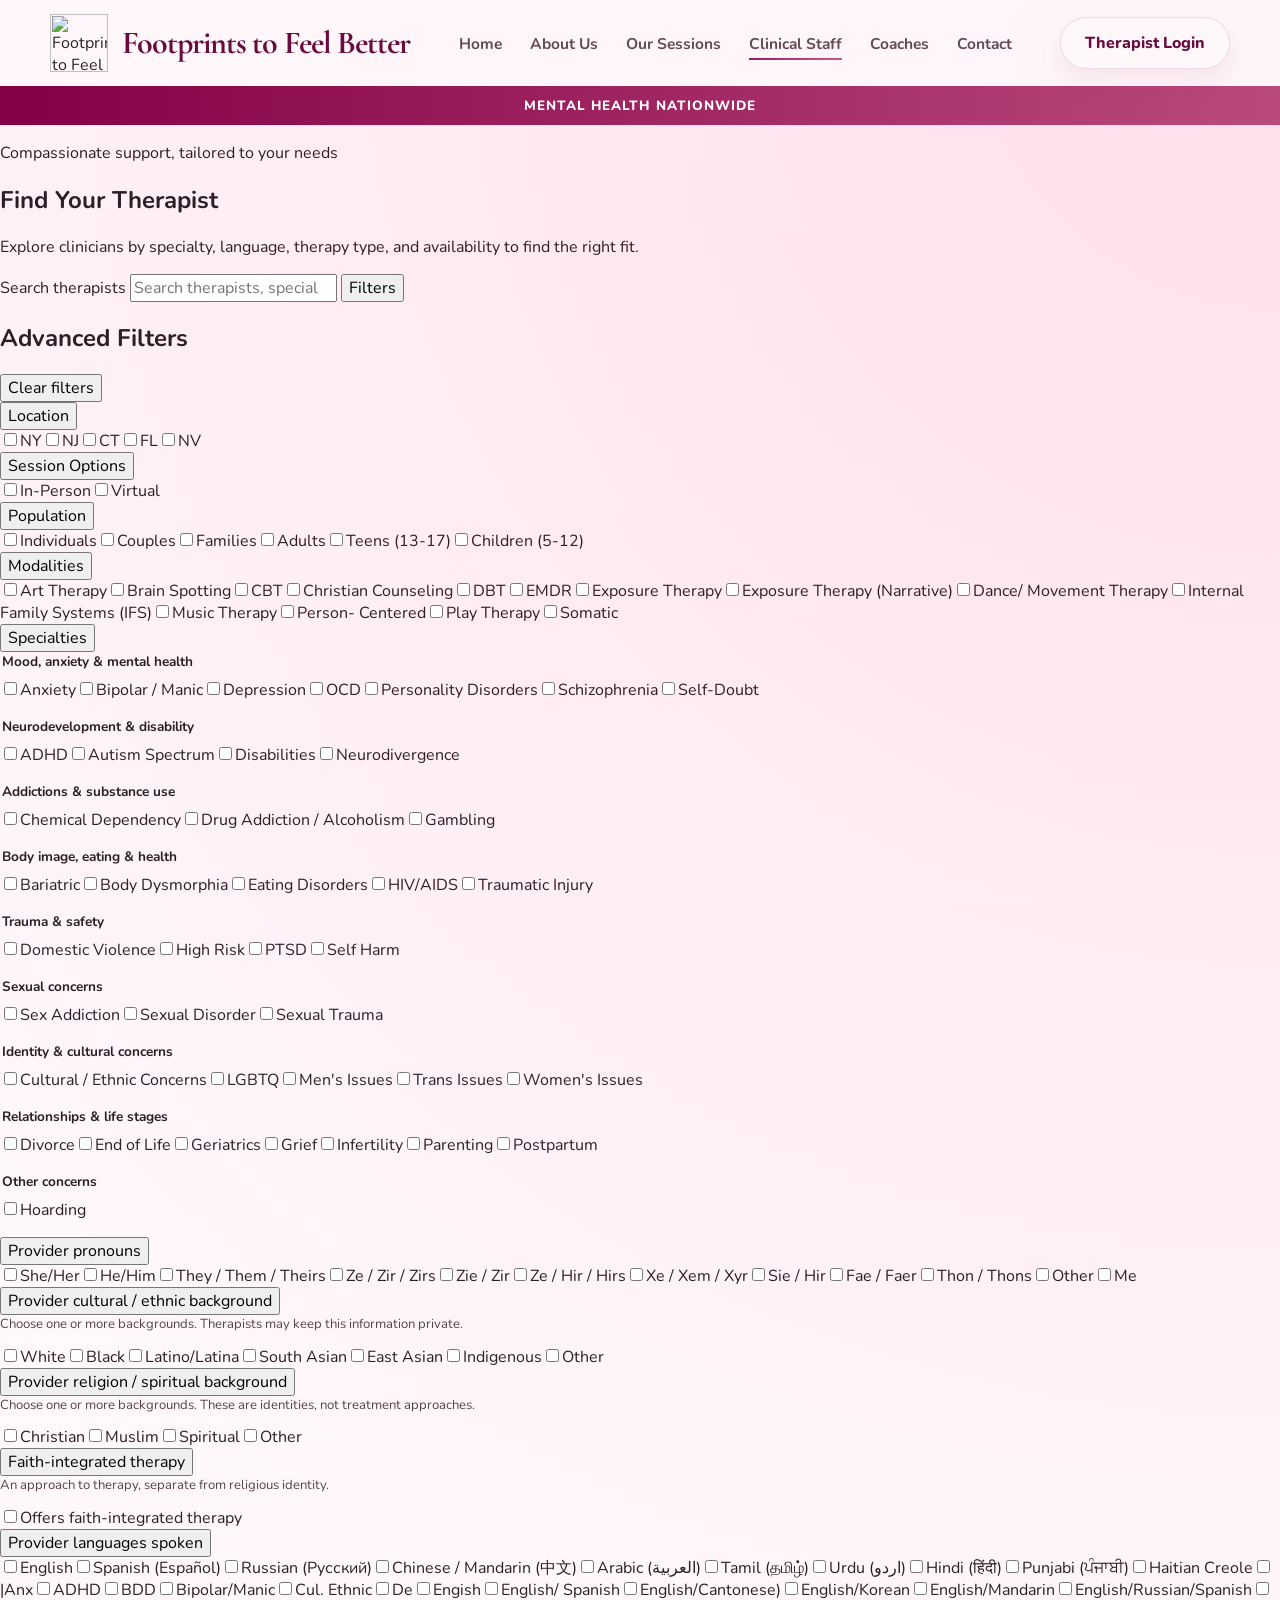
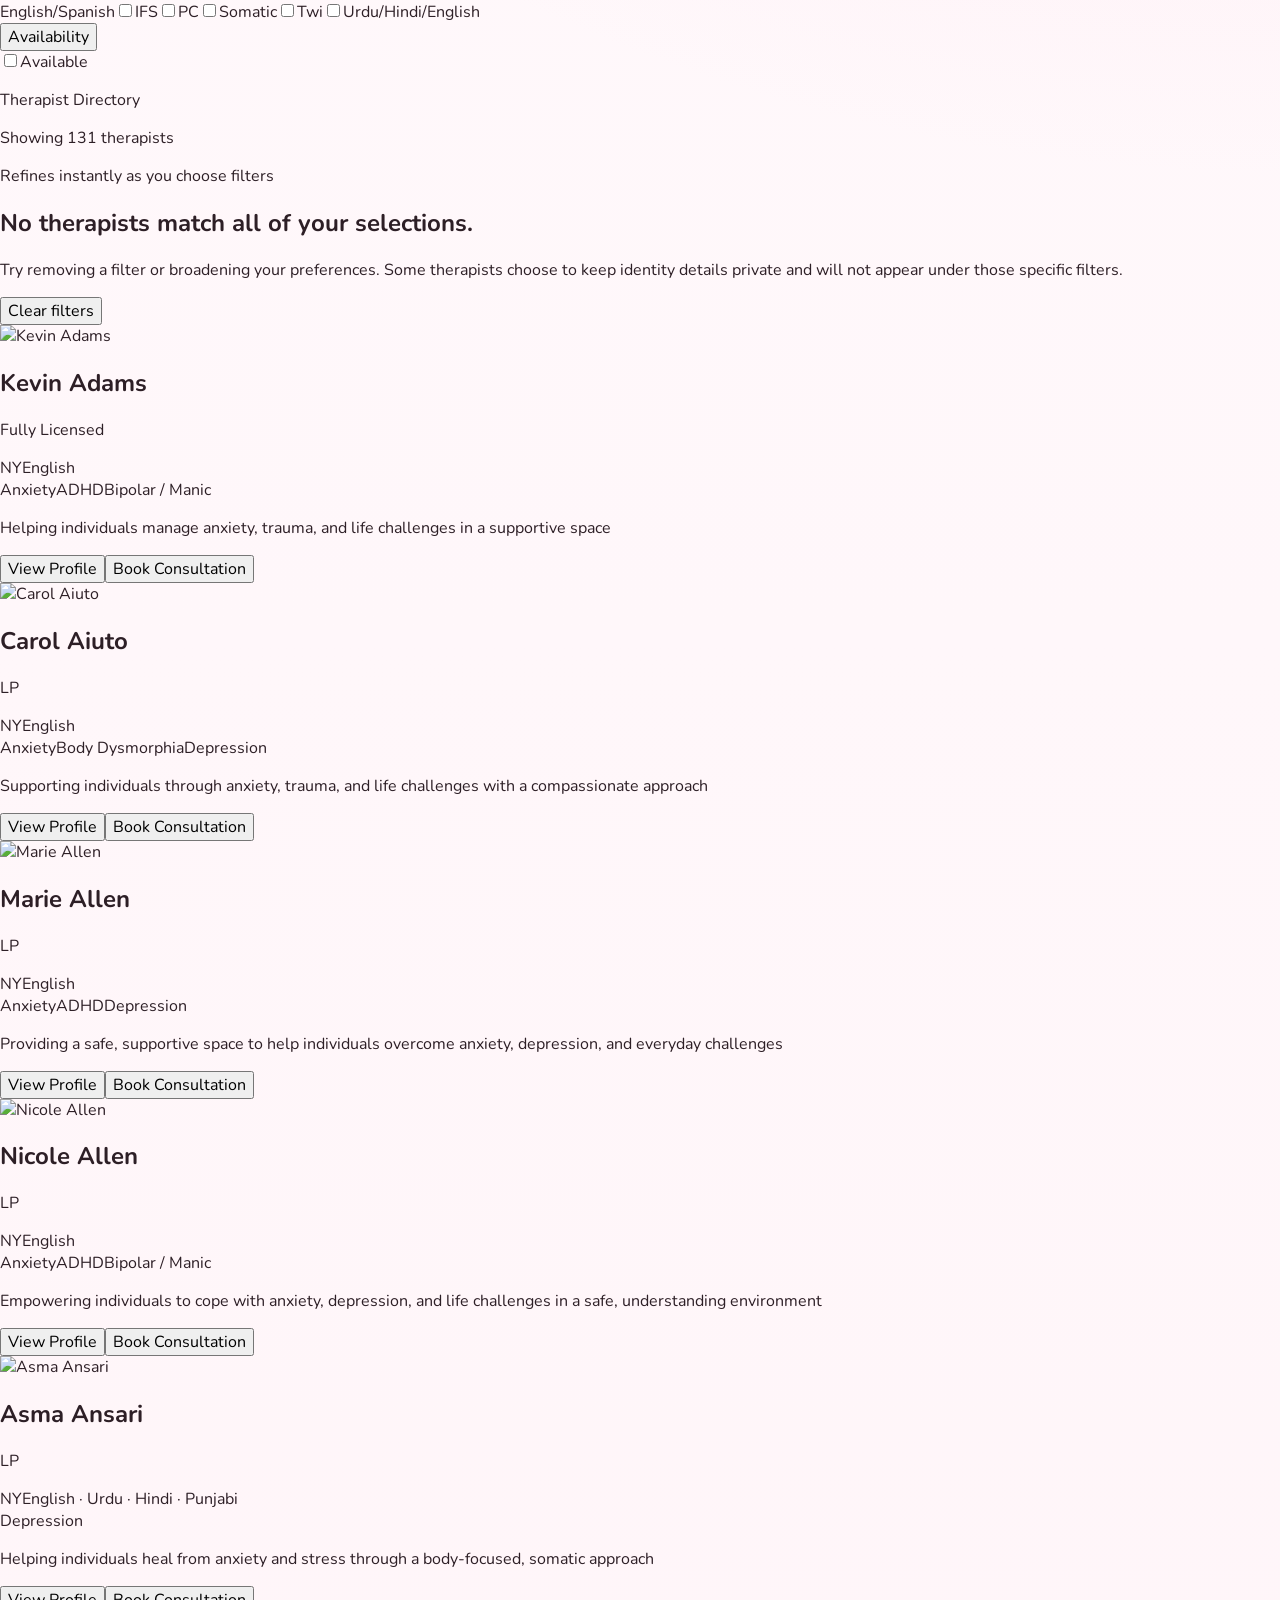
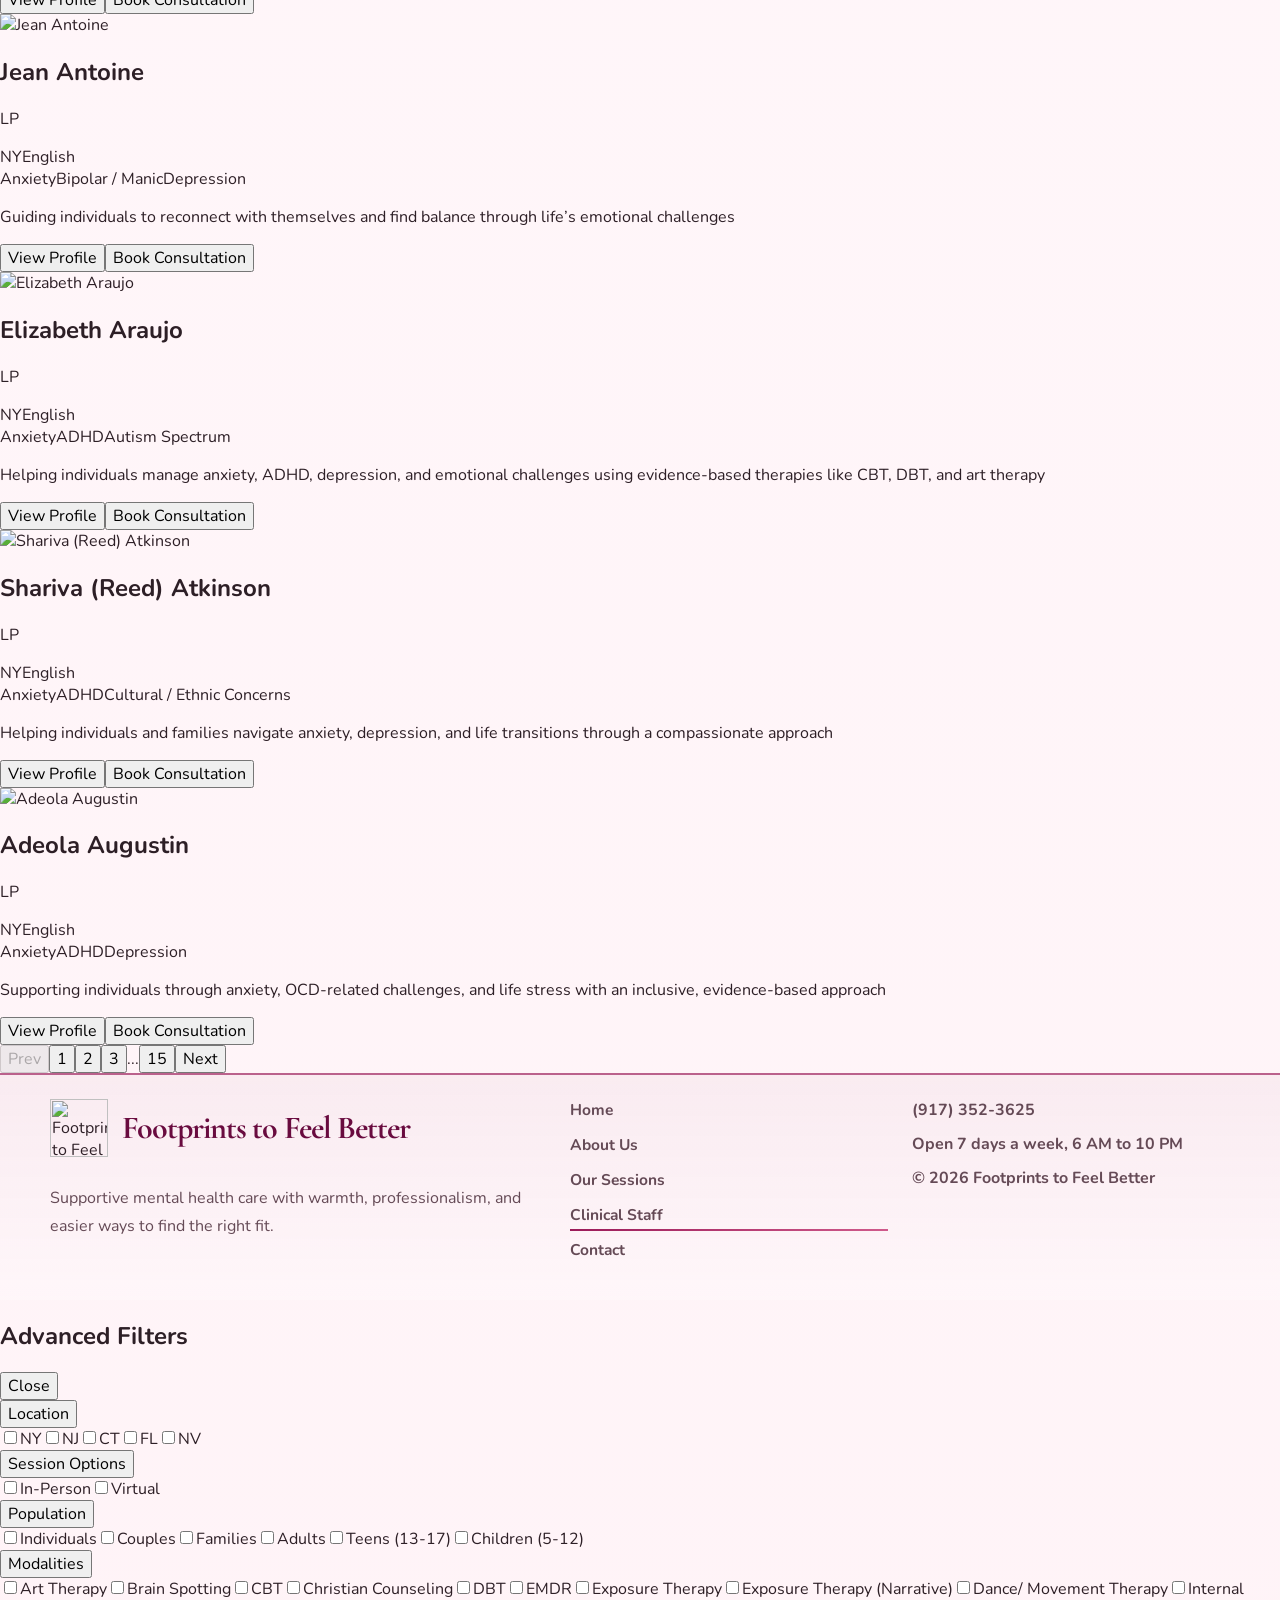
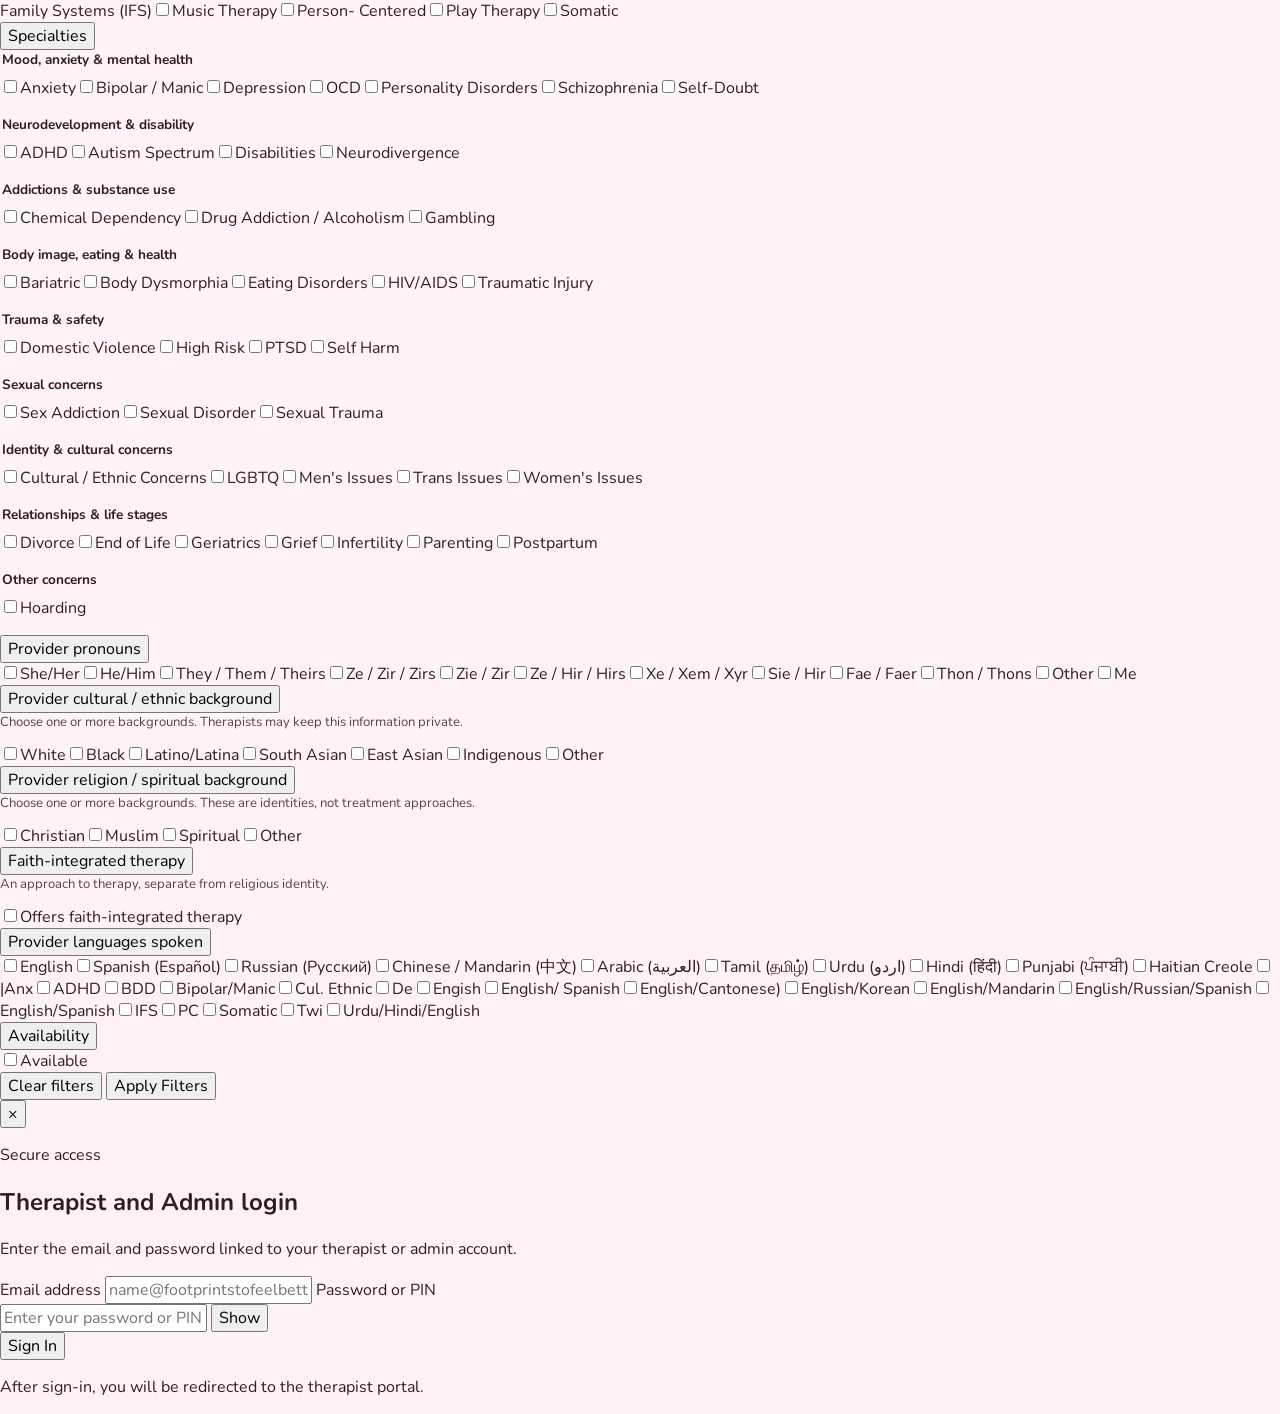
==== commit b520ae01: "Sync reviewed Hostinger live changes" ====
--- a/clinical-staff.html
+++ b/clinical-staff.html
@@ -546,8 +546,8 @@
   <script src="https://cdn.jsdelivr.net/npm/@supabase/supabase-js@2"></script>
   <script src="supabase-config.js"></script>
   <script src="supabase-client.js"></script>
-  <script src="therapists-data.js?v=20261005-english-normalized"></script>
+  <script src="therapists-data.js?v=20261015-english-all"></script>
   <script src="therapist-filters.js?v=20261006-inperson17"></script>
-  <script src="script.js?v=20261006-schizophrenia-9" defer></script>
+  <script src="script.js?v=20261014-haitian-creole" defer></script>
 </body>
 </html>
